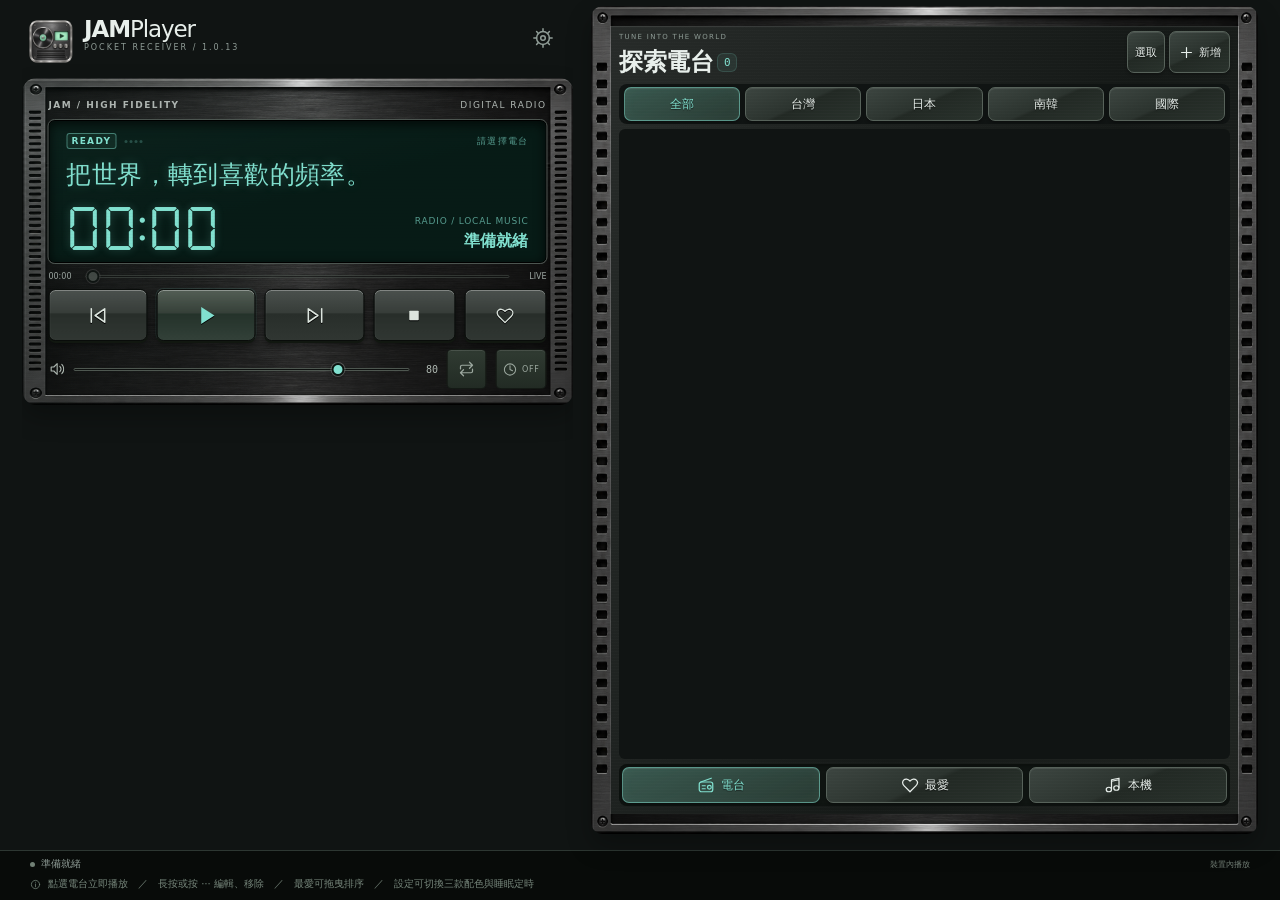
==== Android/Source/ui/index.html @ bd005d04 "Publish JAMPlayer mobile 1.0.13 and Car 1.0.4" ====
<!doctype html>
<html lang="zh-Hant">
<head>
 <meta charset="utf-8">
 <meta name="viewport" content="width=device-width, initial-scale=1, viewport-fit=cover">
 <meta http-equiv="Content-Security-Policy" content="default-src 'self'; script-src 'self'; style-src 'self' 'unsafe-inline'; img-src 'self' data:; connect-src 'none'; media-src 'none'; object-src 'none'; base-uri 'none'; form-action 'none'">
 <title>JAMPlayer</title><link rel="stylesheet" href="style.css">
</head>
<body data-theme="cyan">
 <svg class="icon-definitions" aria-hidden="true" xmlns="http://www.w3.org/2000/svg"><defs>
  <symbol id="i-play" viewBox="0 0 24 24"><path d="m8 5 11 7-11 7z" fill="currentColor" stroke="none"/></symbol>
  <symbol id="i-pause" viewBox="0 0 24 24"><path d="M7 5v14M17 5v14" stroke-width="4"/></symbol>
  <symbol id="i-prev" viewBox="0 0 24 24"><path d="M5 5v14m14-14-10 7 10 7z"/></symbol>
  <symbol id="i-next" viewBox="0 0 24 24"><path d="M19 5v14M5 5l10 7-10 7z"/></symbol>
  <symbol id="i-stop" viewBox="0 0 24 24"><rect x="6" y="6" width="12" height="12" rx="1" fill="currentColor" stroke="none"/></symbol>
  <symbol id="i-heart" viewBox="0 0 24 24"><path d="M20.5 5.5c-2.2-2.2-5.6-1.8-8.5 1.2-2.9-3-6.3-3.4-8.5-1.2-2.1 2.1-1.6 5.4.7 7.7L12 21l7.8-7.8c2.3-2.3 2.8-5.6.7-7.7z"/></symbol>
  <symbol id="i-radio" viewBox="0 0 24 24"><rect x="3" y="8" width="18" height="13" rx="3"/><path d="m5 8 14-5M7 13h4m-4 4h4"/><circle cx="16.5" cy="15" r="2.5"/></symbol>
  <symbol id="i-music" viewBox="0 0 24 24"><path d="M10 17V5l10-2v12M10 7l10-2"/><ellipse cx="6.5" cy="18" rx="3.5" ry="3"/><ellipse cx="16.5" cy="16" rx="3.5" ry="3"/></symbol>
  <symbol id="i-settings" viewBox="0 0 24 24"><path d="M12 2v3m0 14v3M2 12h3m14 0h3M5 5l2 2m10 10 2 2M5 19l2-2M17 7l2-2"/><circle cx="12" cy="12" r="7"/><circle cx="12" cy="12" r="2.5"/></symbol>
  <symbol id="i-more" viewBox="0 0 24 24"><circle cx="5" cy="12" r="1"/><circle cx="12" cy="12" r="1"/><circle cx="19" cy="12" r="1"/></symbol>
  <symbol id="i-plus" viewBox="0 0 24 24"><path d="M12 5v14M5 12h14"/></symbol>
  <symbol id="i-search" viewBox="0 0 24 24"><circle cx="10.5" cy="10.5" r="6.5"/><path d="m16 16 5 5"/></symbol>
  <symbol id="i-close" viewBox="0 0 24 24"><path d="m6 6 12 12M6 18 18 6"/></symbol>
  <symbol id="i-volume" viewBox="0 0 24 24"><path d="M4 9h4l5-5v16l-5-5H4zM17 8a6 6 0 0 1 0 8m3-11a10 10 0 0 1 0 14"/></symbol>
  <symbol id="i-clock" viewBox="0 0 24 24"><circle cx="12" cy="12" r="9"/><path d="M12 6v6l4 2"/></symbol>
  <symbol id="i-shuffle" viewBox="0 0 24 24"><path d="M3 6h3c4 0 8 12 12 12h3m-4-4 4 4-4 4M3 18h3c1.4 0 2.8-1.5 4-3.5M14 9.5C15.3 7.5 16.5 6 18 6h3m-4-4 4 4-4 4"/></symbol><symbol id="i-repeat" viewBox="0 0 24 24"><path d="m16 3 4 4-4 4M4 12V9a2 2 0 0 1 2-2h14M8 21l-4-4 4-4m12-1v3a2 2 0 0 1-2 2H4"/></symbol>
  <symbol id="i-repeat-one" viewBox="0 0 24 24"><path d="m16 3 4 4-4 4M4 12V9a2 2 0 0 1 2-2h14M8 21l-4-4 4-4m12-1v3a2 2 0 0 1-2 2H4M11 10l1-1v6m-1 0h2"/></symbol>
  <symbol id="i-grip" viewBox="0 0 24 24"><path d="M7 7h10M7 12h10M7 17h10"/></symbol>
  <symbol id="i-lock" viewBox="0 0 24 24"><rect x="5" y="10" width="14" height="11" rx="2"/><path d="M8 10V7a4 4 0 0 1 8 0v3M12 14v3"/></symbol>
  <symbol id="i-info" viewBox="0 0 24 24"><circle cx="12" cy="12" r="9"/><path d="M12 11v6m0-10v.2"/></symbol>
 </defs><symbol id="i-expand-list" viewBox="0 0 24 24"><path d="M9 9 3 3M3 7V3h4M15 9l6-6M17 3h4v4M9 15l-6 6M3 17v4h4M15 15l6 6M17 21h4v-4"/></symbol><symbol id="i-collapse-list" viewBox="0 0 24 24"><path d="M3 3l6 6M5 9h4V5M21 3l-6 6M15 5v4h4M3 21l6-6M5 15h4v4M21 21l-6-6M15 19v-4h4"/></symbol></svg>

 <main class="workspace">
  <section class="deck-column" aria-label="播放器">
 <header class="app-header"><div class="brand"><span class="brand-mark metal-brand"><img class="app-brand-icon" src="art/amplayer-icon.png" alt="" aria-hidden="true"></span><div><h1>JAM<span>Player</span></h1><p>POCKET RECEIVER / 1.0.13</p></div></div><button class="icon-button" id="open-settings" aria-label="開啟設定"><svg><use href="#i-settings"/></svg></button></header>
   <div class="receiver-stage" id="receiver-stage">
   <article class="receiver" id="receiver">
    <div class="deck-brand"><span>JAM / HIGH FIDELITY</span><span id="deck-mode">DIGITAL RADIO</span></div>
    <div class="lcd">
     <div class="lcd-top"><span class="live-tag" id="lcd-tag">READY</span><div class="play-lights" aria-label="播放動態指示"><i></i><i></i><i></i><i></i></div><span id="track-index" hidden></span><span id="lcd-source">請選擇電台</span></div>
     <h2 id="track-title"><span id="track-name">把世界，轉到喜歡的頻率。</span></h2>
     <div class="lcd-bottom"><button class="elapsed" id="elapsed" type="button" aria-label="切換已播放及剩餘時間" aria-pressed="false"><span class="time-digits">00:00</span></button><div class="signal-copy"><span id="track-detail">RADIO / LOCAL MUSIC</span><span id="lcd-state">準備就緒</span></div></div>
    </div>
    <div class="seek-strip" id="seek-area"><span id="position-label">00:00</span><input id="seek" type="range" min="0" max="1000" value="0" aria-label="播放進度" disabled><span id="duration-label">LIVE</span></div>
    <div class="transport"><button class="metal-button" id="btn-prev" aria-label="上一台或上一首"><svg><use href="#i-prev"/></svg></button><button class="metal-button play-button" id="btn-play" aria-label="播放"><svg><use href="#i-play"/></svg><span class="spinner" aria-hidden="true"></span></button><button class="metal-button" id="btn-next" aria-label="下一台或下一首"><svg><use href="#i-next"/></svg></button><button class="metal-button compact" id="btn-stop" aria-label="停止"><svg><use href="#i-stop"/></svg></button><button class="metal-button compact favorite-toggle" id="btn-favorite" aria-label="收藏目前項目"><svg><use href="#i-heart"/></svg></button></div>
    <div class="deck-bottom"><svg class="volume-symbol"><use href="#i-volume"/></svg><input type="range" id="volume" min="0" max="100" value="80" aria-label="播放音量"><span id="volume-label">80</span><button id="btn-loop" class="micro-button" aria-label="播放模式"><svg><use href="#i-repeat"/></svg><span id="loop-label" aria-hidden="true" hidden></span></button><button id="btn-sleep" class="micro-button" aria-label="睡眠定時"><svg><use href="#i-clock"/></svg><span id="sleep-label">OFF</span></button></div>
   </article>
   </div>
   <aside class="listening-note"><span class="tiny-label">YOUR SOUND. YOUR SPACE.</span><p>一部播放器，留一點空間給自己。</p><div><span>背景播放</span><span>本機音樂</span><span>自由收藏</span></div></aside>
  </section>
  <section class="library-column" aria-label="音樂資料庫">
   <button id="btn-expand-list" type="button" aria-controls="library-list" aria-pressed="false" aria-label="放大清單"><svg><use href="#i-expand-list"/></svg></button>
   <div class="library-heading"><div><span class="eyebrow" id="page-eyebrow">TUNE INTO THE WORLD</span><h2 id="page-title"><span id="page-label">探索電台</span><button id="playlist-picker" hidden aria-haspopup="dialog">▾</button><span id="list-count">0</span></h2></div><div class="heading-actions"><div id="favorite-types" class="favorite-types" role="group" hidden><button data-favorite-type="radio"><span></span><b></b></button><button data-favorite-type="local"><span></span><b></b></button></div><button id="btn-select" class="select-button" data-i18n="select">選取</button><button class="add-button" id="btn-add" aria-label="手動新增電台"><svg><use href="#i-plus"/></svg><span>新增</span></button></div></div>
   <div id="library-tools"><div class="filters" id="region-filters" aria-label="電台地區"><button data-region="ALL" class="selected">全部</button><button data-region="TW">台灣</button><button data-region="JP">日本</button><button data-region="KR">南韓</button><button data-region="INT">國際</button></div></div>
   <div class="selection-bar" id="selection-bar" hidden><button id="select-all" data-i18n="selectAll">全選</button><span id="selection-count"></span><button id="add-selected-playlist" hidden></button><button id="delete-selected" data-i18n="deleteSelected">刪除所選</button></div>
   <div class="library-list" id="library-list" tabindex="-1"></div>
   <div class="settings-page" id="settings-page" hidden>
    <section><h3>面板配色</h3><p>同一部播放器，三種心情。</p><div class="theme-choices"><button data-theme-choice="cyan" class="theme-card cyan"><i></i><strong>冰川青</strong><span class="theme-pair"><span class="theme-radio"><svg><use href="#i-radio"/></svg><span data-i18n="radio">電台</span></span><span class="theme-music"><svg><use href="#i-music"/></svg><span data-i18n="musicShort">音樂</span></span></span></button><button data-theme-choice="amber" class="theme-card amber"><i></i><strong>經典琥珀</strong><span class="theme-pair"><span class="theme-radio"><svg><use href="#i-radio"/></svg><span data-i18n="radio">電台</span></span><span class="theme-music"><svg><use href="#i-music"/></svg><span data-i18n="musicShort">音樂</span></span></span></button><button data-theme-choice="violet" class="theme-card violet"><i></i><strong>午夜紫</strong><span class="theme-pair"><span class="theme-radio"><svg><use href="#i-radio"/></svg><span data-i18n="radio">電台</span></span><span class="theme-music"><svg><use href="#i-music"/></svg><span data-i18n="musicShort">音樂</span></span></span></button></div></section>
    <section><h3 data-i18n="appearance">畫面與操作</h3><label class="setting-row"><span data-i18n="language">顯示語言</span><select id="setting-language" aria-label="顯示語言"><option value="auto">跟隨系統</option><option value="zh-Hant">繁體中文</option><option value="zh-Hans">简体中文</option><option value="en">English</option><option value="ja">日本語</option><option value="ko">한국어</option><option value="fr">Français</option><option value="es">Español</option><option value="pt-BR">Português (Brasil)</option><option value="de">Deutsch</option><option value="vi">Tiếng Việt</option><option value="th">ไทย</option><option value="id">Bahasa Indonesia</option></select></label><label class="setting-row"><span><span data-i18n="motion">介面動畫</span><small data-i18n="motionHint">按鈕回饋、愛心彈跳與面板滑入</small></span><input id="setting-motion" type="checkbox" role="switch"></label><label class="setting-row"><span><span data-i18n="ticker">說明跑馬燈</span><small data-i18n="tickerHint">關閉動畫後仍可點擊閱讀完整說明</small></span><input id="setting-ticker" type="checkbox" role="switch"></label><label class="setting-row"><span><span data-i18n="backgroundAutoOff">背景 1 小時自動關閉</span><small data-i18n="backgroundAutoOffHint">進入背景開始倒數，回到前景立即歸零；手動睡眠定時另行生效。</small></span><input id="setting-background-auto-off" type="checkbox" role="switch" checked></label><button class="setting-action" id="setting-sleep"><span data-i18n="sleep">睡眠定時</span><span>›</span></button><p class="catalog-note" data-i18n="backgroundRule">背景播放預設 1 小時後自動關閉；回到前景立即清零。</p></section>
    <section><h3 data-i18n="updates">電台清單更新</h3><label class="setting-row"><span><span data-i18n="autoUpdate">自動更新</span><small data-i18n="autoHint">每日檢查一次；由 Android 排程</small></span><input id="setting-auto" type="checkbox" role="switch"></label><label class="setting-row"><span data-i18n="wifiOnly">僅 Wi-Fi 更新</span><input id="setting-wifi" type="checkbox" role="switch"></label><label class="setting-row"><span data-i18n="primarySource">主清單來源</span><select id="setting-source"><option value="alon">72FM / Radio Browser</option><option value="iprd">IPRD</option><option value="verified">Verified Radio Streams</option><option value="openstations">OpenStations</option><option value="webradiodb">myMPD WebradioDB</option></select></label><label class="setting-row"><span><span data-i18n="fallback">啟用備選來源</span><small data-i18n="fallbackHint">失敗時依序嘗試另外兩份清單</small></span><input id="setting-fallback" type="checkbox" role="switch"></label><button class="setting-action" id="btn-update"><span data-i18n="updateNow">立即更新</span><span id="update-indicator">↻</span></button><button class="setting-action" id="btn-sources"><span data-i18n="sources">清單來源與授權</span><span>GitHub ›</span></button><p class="catalog-note" id="update-note"></p></section>
    <section><h3>電台與資料</h3><label class="setting-row"><span><span data-i18n="encoding">音樂資訊文字編碼</span><small data-i18n="encodingHint">舊檔亂碼可在此更正，不修改原檔。</small></span><select id="setting-encoding"><option value="auto" data-i18n="autoEncoding">自動偵測</option><option value="UTF-8">UTF-8</option><option value="Big5">Big5</option><option value="GB18030">GB18030</option><option value="Shift_JIS">Shift-JIS</option><option value="EUC-KR">EUC-KR</option><option value="ISO-8859-1">ISO-8859-1</option></select></label><button class="setting-action" id="btn-history">最近播放<span>查看 ›</span></button><button class="setting-action" id="btn-export">匯出資料備份<span>JSON ›</span></button><button class="setting-action" id="btn-import">匯入資料備份<span>JSON ›</span></button><button class="setting-action" id="btn-restore">補回內建電台<span>手動補回 ›</span></button><button class="setting-action" id="btn-help">使用說明<span>查看 ›</span></button><p class="catalog-note" id="catalog-note"></p></section>
    <section><h3 data-i18n="musicStorage">音樂與檔案存取</h3><button class="setting-action" id="btn-music-access"><span data-i18n="musicPermission">音樂讀取權限</span><span>›</span></button><button class="setting-action" id="btn-scan-music"><span data-i18n="scanMusic">重新掃描音樂</span><span>↻</span></button><button class="setting-action" id="btn-all-files"><span data-i18n="allFilesAccess">所有檔案存取（進階）</span><span>›</span></button><p class="catalog-note" id="music-access-note"></p><p class="catalog-note" data-i18n="musicStorageHint">掃描保留最愛與歌單；無法確認的舊記錄會保留。</p></section>
    <section class="about"><strong>JAMPlayer 1.0.13</strong><p>原創金屬面板 · 原生背景播放<br>設定與最愛保留在裝置內，無需帳號。</p><button class="text-danger" id="btn-reset">還原全部設定</button><p class="copyright-note" data-i18n="authorCredit">Developed by Jay.W · Copyright © 2026. All rights reserved.</p></section>
   </div>
 <nav class="bottom-nav" aria-label="主要功能"><button data-page="radio" class="active"><svg><use href="#i-radio"/></svg><span>電台</span></button><button data-page="favorites"><svg><use href="#i-heart"/></svg><span>最愛</span></button><button data-page="local"><svg><use href="#i-music"/></svg><span>本機</span></button></nav>
  </section>
 </main>

 <footer class="status-footer"><div class="status-line" role="status" aria-live="polite"><span class="status-dot" id="status-dot"></span><span id="status-text">準備就緒</span><span id="status-extra">裝置內播放</span></div><button class="help-ticker" id="help-ticker" aria-label="閱讀操作說明"><svg><use href="#i-info"/></svg><span class="ticker-viewport"><span id="ticker-copy">點選電台立即播放　／　長按或按 ⋯ 編輯、移除　／　最愛可拖曳排序　／　設定可切換三款配色與睡眠定時</span></span></button></footer>
 <div class="sheet-backdrop" id="sheet-backdrop" hidden><section class="sheet" id="sheet" role="dialog" aria-modal="true" aria-labelledby="sheet-title"><div class="sheet-handle"></div><header><h2 id="sheet-title"></h2><button id="sheet-close" class="icon-button" aria-label="關閉面板"><svg><use href="#i-close"/></svg></button></header><div id="sheet-content"></div></section></div>
 <div class="toast" id="toast" role="status" hidden></div>
 <script src="countries.js"></script><script src="catalog.js"></script><script src="settings.js"></script><script src="i18n.js"></script><script src="platform.js"></script><script src="radio-cache.js"></script><script src="app.js"></script>
</body></html>
---- Android/Source/ui/style.css ----
@font-face{font-family:SystemDigits;src:local('Roboto Mono'),local('Droid Sans Mono'),local('Consolas')}*{box-sizing:border-box}html,body{margin:0;width:100%;height:100%;overscroll-behavior:none}body{--accent:#81e0cf;--accent-rgb:129,224,207;--base:#101413;--panel:#191e1c;--lcd:#071b16;--muted:#8f9c96;--line:#2d3732;--text:#e8efeb;color:var(--text);background:var(--base);font-family:system-ui,'Noto Sans TC',sans-serif;font-size:14px;height:100dvh;display:flex;flex-direction:column;overflow:hidden;-webkit-tap-highlight-color:transparent}body[data-theme=amber]{--accent:#f2c067;--accent-rgb:242,192,103;--base:#17140f;--panel:#211d17;--lcd:#211705;--muted:#a69a84;--line:#3c3325}body[data-theme=violet]{--accent:#c4b1f5;--accent-rgb:196,177,245;--base:#14121b;--panel:#1e1a28;--lcd:#170e29;--muted:#a399b2;--line:#383044}button,input,select{font:inherit}button{color:inherit;cursor:pointer;touch-action:manipulation}button{border:0}button:focus-visible,input:focus-visible,select:focus-visible,[role=button]:focus-visible{outline:2px solid var(--accent);outline-offset:3px}button:disabled{opacity:.45;cursor:default}button svg,svg.icon{width:22px;height:22px}svg{fill:none;stroke:currentColor;stroke-width:1.65;stroke-linecap:round;stroke-linejoin:round;flex-shrink:0}button svg use{pointer-events:none}button>*{pointer-events:none}button:active{transform:translateY(1px)}[hidden]{display:none!important}.icon-definitions{position:absolute;width:0;height:0;overflow:hidden}.app-header{height:68px;flex-shrink:0;display:flex;align-items:center;justify-content:space-between;padding:0 22px;max-width:1440px;width:100%;margin:0 auto}.brand{display:flex;align-items:center;gap:10px}.brand-mark{width:34px;height:34px;border:1px solid var(--line);display:grid;place-items:center;color:var(--accent);border-radius:10px;background:rgba(var(--accent-rgb),.06)}.brand-mark svg{width:22px;height:22px}.brand h1{margin:0;font-weight:800;font-size:23px;letter-spacing:-1.1px}.brand h1 span{font-weight:400}.brand p{margin:1px 0 0;color:var(--muted);font-size:8px;letter-spacing:2px}.icon-button{background:transparent;display:grid;place-items:center;min-width:44px;min-height:44px;border-radius:12px;color:var(--muted)}.icon-button:hover{background:rgba(var(--accent-rgb),.08);color:var(--accent)}.workspace{display:grid;grid-template-rows:auto minmax(0,1fr);gap:20px;min-height:0;flex:1;width:100%;max-width:1440px;margin:0 auto;padding:0 14px 12px}.deck-column{min-width:0;min-height:0}.receiver{position:relative;background:#242726 url('art/receiver-chassis.png') center/100% 100%;border-radius:12px;box-shadow:0 12px 24px #0004,0 1px 0 #ffffff18 inset;padding:20px 23px 15px;isolation:isolate;overflow:hidden;max-width:650px;margin:0 auto}.receiver:before{content:'';position:absolute;inset:0;z-index:-1;background:linear-gradient(130deg,rgba(var(--accent-rgb),.04),transparent 65%);pointer-events:none}.deck-brand{display:flex;justify-content:space-between;gap:8px;font-size:8px;letter-spacing:1.5px;color:#aeb5b1;margin-bottom:12px;white-space:nowrap}.deck-brand span:first-child{font-weight:700}.lcd{border:1px solid #000;outline:1px solid #4c5550;border-radius:6px;background:linear-gradient(165deg,rgba(var(--accent-rgb),.035),transparent 55%),var(--lcd);box-shadow:inset 0 3px 12px #000b,0 1px 0 #ffffff1a;color:var(--accent);padding:10px 12px;position:relative;overflow:hidden}.lcd:after{content:'';position:absolute;inset:0;pointer-events:none;background:repeating-linear-gradient(transparent 0,transparent 2px,#0002 3px);opacity:.3}.lcd-top{display:flex;align-items:center;gap:8px;font-size:8px;letter-spacing:1.3px;min-height:12px}.live-tag{border:1px solid rgba(var(--accent-rgb),.35);border-radius:3px;padding:2px 4px;font-weight:700}.lcd-top>#lcd-source{margin-left:auto;overflow:hidden;text-overflow:ellipsis;white-space:nowrap;max-width:65%;color:rgba(var(--accent-rgb),.65)}.lcd h2{font-size:clamp(18px,4.5vw,25px);font-weight:500;letter-spacing:.4px;margin:11px 0 10px;line-height:1.25;overflow:hidden;text-overflow:ellipsis;white-space:nowrap;text-shadow:0 0 12px rgba(var(--accent-rgb),.24)}.lcd-bottom{display:flex;align-items:end;justify-content:space-between;gap:8px}.elapsed{font-family:SystemDigits,monospace;font-size:36px;font-weight:400;letter-spacing:-1px;line-height:1}.elapsed span{opacity:.5}.signal-copy{display:flex;flex-direction:column;gap:5px;text-align:right;font-size:8px;letter-spacing:.8px;max-width:65%;color:rgba(var(--accent-rgb),.65)}.signal-copy span{overflow:hidden;white-space:nowrap;text-overflow:ellipsis}.signal-copy span:last-child{color:var(--accent)}.play-lights{display:flex;gap:2px;align-items:center;height:12px}.play-lights i{display:block;width:3px;height:3px;background:var(--accent);opacity:.25;border-radius:2px}.is-playing .play-lights i{opacity:1;animation:pulse 1s ease-in-out infinite alternate}.is-playing .play-lights i:nth-child(2){animation-delay:.2s}.is-playing .play-lights i:nth-child(3){animation-delay:.4s}.is-playing .play-lights i:nth-child(4){animation-delay:.6s}@keyframes pulse{to{opacity:.3;transform:scaleY(2)}}.seek-strip{height:26px;display:flex;align-items:center;gap:8px;color:#9ca6a1;font-size:8px;font-variant-numeric:tabular-nums}.seek-strip input{flex:1;min-width:0}.seek-strip span{width:29px}.seek-strip span:last-child{text-align:right}input[type=range]{height:24px;appearance:none;background:transparent;margin:0;touch-action:pan-y;min-width:0;accent-color:var(--accent)}input[type=range]::-webkit-slider-runnable-track{height:3px;background:linear-gradient(#020303,#181e1a);border:1px solid #4e5750;border-radius:6px}input[type=range]::-webkit-slider-thumb{appearance:none;width:13px;height:13px;margin-top:-6px;background:var(--accent);border:2px solid #09120e;border-radius:50%;box-shadow:0 0 0 1px #ffffff3b,0 2px 5px #0006}input[type=range]:disabled::-webkit-slider-thumb{background:#6c7770}input[type=range]:disabled{opacity:.5}.transport{display:flex;gap:7px;align-items:stretch}.metal-button{position:relative;display:grid;place-items:center;flex:1;height:49px;border:1px solid #090c0a;border-radius:7px;background:linear-gradient(#4a504d 0%,#373d39 45%,#282e2a 48%,#303632 100%);box-shadow:inset 0 1px 0 #ffffff4d,inset 1px 0 0 #ffffff0a,0 2px 0 #111710,0 4px 7px #0007;color:#dce5de;overflow:hidden}.metal-button svg{width:23px;height:23px;filter:drop-shadow(0 1px 0 #000)}.metal-button.compact{flex:.8}.metal-button.compact svg{width:19px;height:19px}.metal-button.play-button{color:var(--accent);background:linear-gradient(#535e55,#354038 46%,#24322a 48%,#324038);box-shadow:inset 0 1px 0 #ffffff59,0 2px 0 #111710,0 0 0 1px rgba(var(--accent-rgb),.13),0 4px 7px #0007}.metal-button:active{box-shadow:inset 0 2px 6px #0009;filter:brightness(.85)}.metal-button.play-button svg{width:29px;height:29px}.favorite-toggle.is-favorite{color:var(--accent)}.favorite-toggle.is-favorite svg{fill:currentColor}.spinner{display:none;width:21px;height:21px;border:2px solid rgba(var(--accent-rgb),.2);border-top-color:var(--accent);border-radius:50%;animation:spin .8s linear infinite}.is-preparing .play-button svg{display:none}.is-preparing .spinner{display:block}@keyframes spin{to{transform:rotate(360deg)}}.deck-bottom{display:flex;align-items:center;gap:7px;margin-top:10px;color:#aeb8b1}.deck-bottom>input{flex:1;min-width:40px}.volume-symbol{width:16px;height:16px}.deck-bottom>#volume-label{font-family:SystemDigits,monospace;font-size:10px;min-width:19px;text-align:right}.micro-button{display:flex;align-items:center;justify-content:center;gap:4px;min-height:36px;min-width:36px;border:1px solid #141a15;border-radius:5px;box-shadow:inset 0 1px 0 #ffffff1f;background:linear-gradient(#303b32,#222b24);color:#9ca89f;font-size:8px;letter-spacing:.7px}.micro-button svg{width:15px;height:15px}.micro-button.active{color:var(--accent);box-shadow:inset 0 1px 0 #ffffff1f,0 0 7px rgba(var(--accent-rgb),.08)}.listening-note{display:none}.library-column{min-width:0;min-height:0;display:flex;flex-direction:column}.library-heading{display:flex;justify-content:space-between;align-items:center;gap:12px;flex-shrink:0;margin:0 4px 13px}.eyebrow,.tiny-label{color:var(--muted);font-size:8px;letter-spacing:1.7px}.library-heading h2{font-size:21px;letter-spacing:-.5px;margin:4px 0 0;font-weight:650;display:flex;gap:9px;align-items:center}.library-heading h2>span{font:11px SystemDigits,monospace;color:var(--accent);background:rgba(var(--accent-rgb),.08);border:1px solid rgba(var(--accent-rgb),.15);padding:2px 6px;border-radius:6px}.add-button{background:rgba(var(--accent-rgb),.08);border:1px solid rgba(var(--accent-rgb),.2);border-radius:9px;color:var(--accent);display:flex;align-items:center;gap:4px;min-height:42px;padding:0 11px;font-size:12px}.add-button svg{width:17px;height:17px}.search-box{display:flex;align-items:center;gap:9px;background:var(--panel);border:1px solid var(--line);border-radius:10px;padding:0 12px;min-height:43px;min-width:0}.search-box svg{width:17px;height:17px;color:var(--muted)}.search-box input{width:100%;min-width:0;color:var(--text);border:0;outline:none;background:transparent;font-size:12px;padding:11px 0}.search-box input::placeholder{color:var(--muted)}.filters{display:flex;gap:5px;overflow-x:auto;padding:11px 0 10px;scrollbar-width:none}.filters button{white-space:nowrap;color:var(--muted);border:1px solid transparent;border-radius:7px;background:transparent;min-height:35px;flex:1;padding:0 9px;font-size:12px}.filters button.selected{color:var(--accent);border-color:rgba(var(--accent-rgb),.15);background:rgba(var(--accent-rgb),.09)}#library-tools{flex-shrink:0}.library-list{min-height:0;overflow-y:auto;overscroll-behavior:contain;scrollbar-width:thin;scrollbar-color:var(--line) transparent;flex:1;padding:0 0 8px}.station-row{display:flex;gap:10px;align-items:center;min-height:70px;border-bottom:1px solid var(--line);padding:10px 2px;cursor:pointer;position:relative;border-radius:8px;touch-action:pan-y}.station-row:active{background:rgba(var(--accent-rgb),.04)}.station-row.current{background:rgba(var(--accent-rgb),.055)}.station-symbol{position:relative;width:43px;height:43px;display:grid;place-items:center;border-radius:11px;flex-shrink:0;color:var(--accent);border:1px solid rgba(var(--accent-rgb),.12);background:linear-gradient(135deg,rgba(var(--accent-rgb),.10),rgba(var(--accent-rgb),.015))}.station-symbol svg{width:23px;height:23px}.station-symbol:after{content:'';position:absolute;bottom:6px;width:12px;height:1px;background:var(--accent);opacity:.3}.station-copy{flex:1;min-width:0}.station-copy strong{display:block;font-size:13px;font-weight:550;line-height:1.5;overflow:hidden;text-overflow:ellipsis;white-space:nowrap}.station-copy small{font-size:10px;color:var(--muted);display:block;margin-top:3px;overflow:hidden;text-overflow:ellipsis;white-space:nowrap}.station-actions{display:flex;gap:0;align-items:center}.station-actions button{width:37px;height:44px;display:grid;place-items:center;background:transparent;color:var(--muted);border-radius:7px}.station-actions button svg{width:18px;height:18px}.station-actions button.is-favorite{color:var(--accent)}.station-actions button.is-favorite svg{fill:currentColor}.station-actions .grip{touch-action:none;cursor:grab}.station-row.reordering{outline:1px dashed var(--accent);background:rgba(var(--accent-rgb),.1);opacity:.7}.empty-state{display:flex;flex-direction:column;align-items:center;justify-content:center;min-height:150px;height:100%;padding:20px;text-align:center;color:var(--muted);gap:8px}.empty-state svg{width:36px;height:36px;opacity:.5}.empty-state h3{font-size:15px;color:var(--text);font-weight:500;margin:8px 0 0}.empty-state p{font-size:12px;max-width:250px;line-height:1.8;margin:0}.bottom-nav{display:flex;justify-content:center;gap:8px;flex-shrink:0;background:var(--base);border-top:1px solid var(--line);padding:4px 16px 3px;min-height:58px}.bottom-nav button{display:flex;flex-direction:column;align-items:center;justify-content:center;gap:4px;max-width:160px;flex:1;color:var(--muted);background:transparent;border-radius:10px;font-size:10px;min-height:47px;position:relative}.bottom-nav svg{width:20px;height:20px}.bottom-nav button.active{color:var(--accent)}.bottom-nav button.active:before{content:'';position:absolute;top:0;width:19px;height:2px;border-radius:9px;background:var(--accent)}.status-footer{flex-shrink:0;border-top:1px solid var(--line);padding:4px 16px 5px;background:#080b09;color:var(--muted);font-size:9px}.status-line{display:flex;align-items:center;gap:6px;min-height:15px}.status-dot{width:5px;height:5px;border-radius:50%;background:#718075;flex-shrink:0}.status-dot.playing{background:var(--accent);box-shadow:0 0 5px rgba(var(--accent-rgb),.45)}.status-dot.error{background:#e39d83}#status-text{flex:1;overflow:hidden;text-overflow:ellipsis;white-space:nowrap}#status-extra{font:8px SystemDigits,monospace;white-space:nowrap;color:#748077}.help-ticker{display:flex;align-items:center;gap:7px;padding:0;background:transparent;width:100%;height:20px;font-size:9px;text-align:left;color:#76867b}.help-ticker>svg{width:11px;height:11px}.ticker-viewport{overflow:hidden;white-space:nowrap;flex:1;mask-image:linear-gradient(90deg,#000 90%,transparent)}#ticker-copy{display:inline-block;min-width:100%;padding-right:40px;animation:marquee 32s linear infinite}@keyframes marquee{0%,8%{transform:translateX(0)}100%{transform:translateX(-100%)}}.ticker-off #ticker-copy{animation:none}.sheet-backdrop{position:fixed;inset:0;z-index:20;background:#0009;display:flex;align-items:end;justify-content:center;backdrop-filter:blur(4px)}.sheet{width:100%;max-width:540px;max-height:86dvh;overflow-y:auto;overscroll-behavior:contain;border-radius:23px 23px 0 0;background:var(--panel);border:1px solid var(--line);box-shadow:0 -10px 50px #0006;padding:9px 22px max(24px,env(safe-area-inset-bottom));animation:slide-up .22s ease-out}.sheet-handle{width:33px;height:4px;border-radius:8px;background:var(--muted);opacity:.4;margin:0 auto 8px}.sheet>header{display:flex;align-items:center;justify-content:space-between;gap:8px;margin-bottom:12px}.sheet>header h2{margin:0;font-size:19px;line-height:1.4}.sheet>header .icon-button{margin-right:-8px}.sheet p{color:var(--muted);font-size:12px;line-height:1.8}.sheet label.field{display:flex;flex-direction:column;gap:7px;margin-bottom:14px;font-size:12px;color:var(--muted)}.sheet label.field input,.sheet label.field select{width:100%;padding:12px 13px;min-height:46px;border:1px solid var(--line);border-radius:9px;background:var(--base);color:var(--text);font-size:14px}.field-row{display:flex;gap:10px}.field-row>*{flex:1;min-width:0}.primary-button,.secondary-button,.danger-button{display:block;width:100%;min-height:46px;border-radius:10px;margin-top:10px;font-size:13px}.primary-button{background:var(--accent);color:#102019;font-weight:650}.secondary-button{background:transparent;border:1px solid var(--line);color:var(--text)}.danger-button{background:#d7897210;color:#efb5a3;border:1px solid #d7897230}.sheet-action{display:flex;align-items:center;justify-content:space-between;width:100%;text-align:left;background:transparent;min-height:50px;border-bottom:1px solid var(--line);font-size:13px}.sheet-action small{color:var(--muted);font-size:10px}.form-error{color:#efb5a3!important;min-height:18px;margin:0!important}.form-error:not(:empty){animation:shake .25s ease-in-out}.toast{position:fixed;z-index:40;bottom:120px;left:50%;transform:translateX(-50%);max-width:calc(100vw - 40px);padding:11px 18px;background:var(--text);color:var(--base);box-shadow:0 5px 24px #0006;font-size:12px;line-height:1.6;border-radius:12px;pointer-events:none;animation:toast-in .2s ease}.settings-page{flex:1;overflow-y:auto;overscroll-behavior:contain;min-height:0;padding:0 3px 16px}.settings-page section{margin:0 0 22px}.settings-page h3{font-size:13px;margin:0 0 7px;font-weight:600}.settings-page p{color:var(--muted);font-size:11px;line-height:1.8;margin:0 0 12px}.theme-choices{display:flex;gap:8px}.theme-card{flex:1;min-width:0;padding:10px 4px 9px;background:var(--panel);border:1px solid var(--line);border-radius:10px;display:flex;flex-direction:column;align-items:center;gap:6px}.theme-card i{height:26px;width:80%;max-width:80px;border-radius:5px;background:#0a1511;border:3px solid #3a4240;box-shadow:inset 0 0 0 1px #000;position:relative}.theme-card i:after{content:'';position:absolute;left:7px;right:7px;top:8px;height:3px;background:#81e0cf;box-shadow:0 0 8px #81e0cf55}.theme-card.amber i{background:#211705}.theme-card.amber i:after{background:#f2c067;box-shadow:0 0 8px #f2c06755}.theme-card.violet i{background:#170e29}.theme-card.violet i:after{background:#c4b1f5;box-shadow:0 0 8px #c4b1f555}.theme-card strong{font-size:11px;font-weight:500}.theme-card span{font-size:6px;letter-spacing:.7px;color:var(--muted)}.theme-card.selected{border-color:var(--accent);box-shadow:0 0 0 1px rgba(var(--accent-rgb),.1);background:rgba(var(--accent-rgb),.05)}.setting-row{display:flex;justify-content:space-between;align-items:center;gap:14px;min-height:61px;border-bottom:1px solid var(--line);font-size:12px}.setting-row small{display:block;font-size:10px;color:var(--muted);line-height:1.5;margin-top:4px}.setting-row input[type=checkbox]{appearance:none;width:38px;height:22px;border-radius:20px;background:#536057;position:relative;flex-shrink:0;transition:background .2s}.setting-row input[type=checkbox]:before{content:'';position:absolute;top:3px;left:3px;width:16px;height:16px;background:#e3ece6;border-radius:50%;transition:transform .2s}.setting-row input:checked{background:var(--accent)}.setting-row input:checked:before{transform:translateX(16px);background:#17251c}.setting-action{display:flex;align-items:center;justify-content:space-between;text-align:left;width:100%;background:transparent;min-height:48px;border-bottom:1px solid var(--line);font-size:12px;gap:8px}.setting-action span{font-size:10px;color:var(--muted)}.catalog-note{margin-top:10px!important;font-size:9px!important}.about>strong{font-size:13px}.text-danger{font-size:11px;color:#dca490;padding:6px 0;background:transparent}.sleep-grid{display:grid;grid-template-columns:repeat(3,1fr);gap:9px;margin-top:15px}.sleep-grid button{min-height:49px;border-radius:10px;background:var(--base);color:var(--accent);border:1px solid var(--line);font-size:13px}.sleep-custom{display:flex;gap:8px;margin-top:16px}.sleep-custom input{min-width:0;flex:1;background:var(--base);border:1px solid var(--line);color:var(--text);padding:10px;border-radius:8px}.sleep-custom button{background:var(--accent);color:#102019;border-radius:8px;padding:0 18px;min-height:44px}.bounce{animation:heart-bounce .35s ease-out}@keyframes heart-bounce{50%{transform:scale(1.3)}}.ripple{position:absolute;pointer-events:none;border-radius:50%;background:rgba(var(--accent-rgb),.18);transform:scale(0);animation:ripple .45s ease-out}@keyframes ripple{to{transform:scale(2.5);opacity:0}}@keyframes slide-up{from{transform:translateY(35px);opacity:0}to{transform:translateY(0);opacity:1}}@keyframes toast-in{from{opacity:0;margin-bottom:-5px}}@keyframes shake{25%{transform:translateX(-3px)}75%{transform:translateX(3px)}}.no-motion *{animation:none!important;transition:none!important;scroll-behavior:auto!important}.no-motion .spinner{border-right-color:var(--accent)}
@media(min-width:700px) and (orientation:landscape),(min-width:840px){.workspace{grid-template-columns:minmax(280px,.95fr) minmax(310px,1.25fr);grid-template-rows:minmax(0,1fr);gap:30px;padding:6px 26px 24px}.app-header{height:78px;padding:0 30px}.deck-column{overflow-y:auto;scrollbar-width:thin;align-self:stretch;padding:6px 0 10px}.receiver{padding:27px 30px 23px;border-radius:14px}.deck-brand{margin-bottom:20px;font-size:9px}.lcd{padding:16px 17px}.lcd h2{font-size:24px;margin:18px 0}.lcd-top{font-size:9px}.elapsed{font-size:43px}.signal-copy{font-size:9px}.transport{gap:9px}.metal-button{height:59px}.seek-strip{height:36px}.deck-bottom{margin-top:14px;gap:9px}.micro-button{min-height:40px;min-width:40px}.listening-note{display:block;max-width:480px;margin:29px auto;padding:0 16px}.listening-note p{font-size:17px;line-height:1.8;color:var(--muted);margin:12px 0 18px;font-weight:300;letter-spacing:.5px}.listening-note>div{display:flex;flex-wrap:wrap;gap:12px;color:var(--muted);font-size:10px}.listening-note>div span:before{content:'·';color:var(--accent);margin-right:5px}.library-heading{margin:0 1px 18px}.library-heading h2{font-size:26px}.eyebrow{font-size:9px}.filters{padding-top:14px;padding-bottom:14px}.filters button{flex:0;min-width:58px}.station-row{min-height:79px;padding:12px 7px}.station-symbol{width:46px;height:46px}.station-copy strong{font-size:14px}.station-copy small{font-size:11px}.station-actions button{width:40px}.bottom-nav{min-height:64px;gap:60px;padding-top:7px}.status-footer{padding-left:30px;padding-right:30px}.status-line{font-size:10px;min-height:18px}.help-ticker{height:22px;font-size:10px}.sheet-backdrop{align-items:center;padding:22px}.sheet{border-radius:22px;max-height:90dvh}.sheet-handle{display:none}.settings-page{padding-right:10px}.settings-page section{margin-bottom:26px}.theme-card{padding:15px 4px}.theme-card strong{font-size:13px}.theme-card span{font-size:7px}.toast{bottom:140px}}
@media(min-width:1100px){.workspace{grid-template-columns:minmax(350px,.9fr) minmax(400px,1.25fr);gap:55px;padding-top:18px}.receiver{margin-top:8px}.library-column{padding-top:6px}.lcd h2{font-size:27px}.listening-note{margin-top:37px}}
@media(max-height:750px) and (max-width:699px){.app-header{height:49px}.brand h1{font-size:20px}.brand p{font-size:7px}.workspace{gap:12px;padding-bottom:4px}.receiver{padding:14px 20px 9px}.deck-brand{margin-bottom:8px;font-size:7px}.lcd{padding:7px 10px}.lcd h2{font-size:17px;margin:6px 0}.elapsed{font-size:28px}.metal-button{height:42px}.deck-bottom{margin-top:5px}.micro-button{min-height:30px;min-width:31px}.seek-strip{height:21px}.library-heading{margin-bottom:7px}.eyebrow{display:none}.library-heading h2{font-size:18px;margin-top:0}.add-button{min-height:36px}.search-box{min-height:36px}.search-box input{padding:8px 0}.filters{padding:6px 0}.filters button{min-height:29px}.bottom-nav{min-height:50px;padding-top:1px;padding-bottom:1px}.bottom-nav button{min-height:46px}.status-footer{padding-top:2px;padding-bottom:3px}.status-line{min-height:13px}.help-ticker{height:17px}.station-row{min-height:61px}}
@media(max-height:500px) and (orientation:landscape) and (min-width:600px){.app-header{height:43px}.brand h1{font-size:18px}.brand p{display:none}.brand-mark{width:27px;height:27px}.workspace{gap:20px;padding:0 16px 5px;grid-template-columns:minmax(260px,.95fr) minmax(270px,1.15fr)}.receiver{padding:16px 20px 11px}.deck-brand{margin-bottom:9px;font-size:7px}.lcd{padding:9px 12px}.lcd h2{font-size:19px;margin:9px 0}.elapsed{font-size:31px}.metal-button{height:44px}.seek-strip{height:26px}.deck-bottom{margin-top:6px}.micro-button{min-height:33px}.listening-note{display:none}.library-heading{margin-bottom:8px}.library-heading h2{font-size:19px}.eyebrow{display:none}.search-box{min-height:36px}.search-box input{padding:8px 0}.filters{padding:5px 0}.filters button{min-height:29px}.bottom-nav{min-height:43px;padding:1px 16px}.bottom-nav button{min-height:40px;flex-direction:row;gap:7px}.bottom-nav svg{width:17px;height:17px}.status-footer{padding-top:1px;padding-bottom:1px}.status-line{min-height:13px}.help-ticker{height:15px}.sheet{max-height:94dvh}.station-row{min-height:61px}}
@media(max-width:359px){.workspace{padding-left:9px;padding-right:9px;gap:13px}.app-header{padding:0 15px}.receiver{padding-left:19px;padding-right:19px}.transport{gap:5px}.metal-button{height:44px}.deck-bottom{gap:4px}.micro-button{min-width:30px}.station-actions button{width:31px}.station-row{gap:7px}.station-symbol{width:36px;height:36px}.station-copy strong{font-size:12px}.station-copy small{font-size:9px}.filters button{padding:0 7px}.theme-card span{font-size:5px}}
.heading-actions{display:flex;gap:6px;align-items:center}.select-button{background:transparent;border:1px solid var(--line);min-height:42px;padding:0 9px;border-radius:8px;color:var(--muted);font-size:11px}.selection-bar{display:flex;gap:7px;align-items:center;flex-shrink:0;min-height:43px;border:1px solid var(--line);border-radius:8px;background:var(--panel);padding:0 7px;margin:0 0 6px;font-size:10px}.selection-bar button{min-height:39px;background:transparent;color:var(--accent);font-size:10px}.selection-bar span{flex:1}.selection-bar #delete-selected{color:#efb5a3}.row-checkbox{width:20px;height:20px;flex-shrink:0;accent-color:var(--accent);margin:0 1px}.station-row.protected-row .row-checkbox{opacity:.35}.station-row.selected-row{background:rgba(var(--accent-rgb),.1)}.selection-mode .station-actions{display:none}.selection-mode .station-symbol{width:30px;height:30px}.selection-mode .station-symbol svg{width:18px;height:18px}.selection-mode .station-symbol:after{display:none}.protected-label{color:var(--accent)}
.setting-row select{max-width:58%;min-width:110px;background:var(--base);color:var(--text);border:1px solid var(--line);border-radius:7px;padding:9px 5px;font-size:11px}.source-card{border:1px solid var(--line);border-radius:10px;padding:13px;margin-bottom:10px}.source-card strong{font-size:13px}.source-card p{margin:6px 0}.source-card code{font-size:10px;overflow-wrap:anywhere;color:var(--accent)}.source-card button{min-height:36px;background:transparent;color:var(--accent);font-size:11px;padding:0}.load-more{min-height:44px;width:100%;color:var(--accent);background:transparent}.settings-page .setting-action>span:first-child{font-size:12px;color:var(--text)}
.setting-row>span{flex:1;min-width:0;overflow-wrap:anywhere}.library-heading>div:first-child{min-width:0}
@media(max-width:699px){.library-heading h2{font-size:clamp(17px,4.4vw,21px)}.select-button{padding:0 7px}.add-button{padding:0 9px}}
@media(max-width:599px) and (max-height:500px){.workspace{display:flex;flex-direction:column;overflow-y:auto;overscroll-behavior:contain}.deck-column{flex:0 0 auto}.library-column{flex:0 0 auto;min-height:260px}.library-list{min-height:150px;max-height:300px}.settings-page{min-height:200px;max-height:360px}.library-heading{flex-shrink:0}}
@media(prefers-reduced-motion:reduce){*,*:before,*:after{animation:none!important;transition:none!important}}

/* Native insets reserve system bars; keep receiver typography within the metal bezel. */
.receiver{padding-left:clamp(23px,4.8%,38px);padding-right:clamp(23px,4.8%,38px)}
.lcd,.lcd-bottom,.signal-copy,.station-copy{min-width:0}.lcd h2{line-height:1.4;min-height:1.4em;padding:2px 0;margin:7px 0 8px;font-size:clamp(18px,4.1vw,25px)}
.elapsed{flex-shrink:0}.signal-copy{max-width:52%;flex:1}.station-copy strong,.station-copy small{display:block;width:100%}
.auto-marquee{overflow:hidden!important;text-overflow:clip!important;white-space:nowrap;min-width:0}
.auto-marquee>.marquee-text{display:block;width:max-content;min-width:100%;max-width:none;transform:translateX(0);animation:none;line-height:inherit}
.auto-marquee.is-overflowing>.marquee-text{animation:overflow-scroll var(--scroll-duration,10s) linear infinite alternate;will-change:transform}
@keyframes overflow-scroll{0%,15%{transform:translateX(0)}85%,100%{transform:translateX(var(--scroll-distance))}}
.status-footer .auto-marquee{display:block;max-width:65%}.status-footer #status-extra{max-width:48%;margin-left:auto}
@media(prefers-reduced-motion:reduce){.auto-marquee.is-overflowing>.marquee-text{animation:none}.auto-marquee{overflow-x:auto!important;scrollbar-width:none}}
body.no-motion .auto-marquee.is-overflowing>.marquee-text{animation:none}body.no-motion .auto-marquee{overflow-x:auto!important;scrollbar-width:none}

/* Two stacked, matching receiver chassis: playback above, library below. */
.workspace{grid-template-columns:minmax(0,1fr);grid-template-rows:auto minmax(0,1fr);gap:12px;padding:0 14px 10px;max-width:1000px}
.deck-column{overflow:visible;align-self:auto;padding:0}.receiver{max-width:none;margin:0;padding-left:clamp(23px,4.8%,42px);padding-right:clamp(23px,4.8%,42px)}.listening-note{display:none}
.library-column{position:relative;isolation:isolate;overflow:hidden;background:#242726 url('art/receiver-chassis.png') center/100% 100%;border-radius:12px;box-shadow:0 12px 24px #0004,0 1px 0 #ffffff18 inset;padding:20px clamp(20px,4.8%,42px) 17px}
.library-column:before{content:'';position:absolute;inset:0;z-index:-1;background:linear-gradient(130deg,rgba(var(--accent-rgb),.04),transparent 65%);pointer-events:none}
.library-heading{margin:0 0 9px;gap:6px}.library-heading h2{font-size:clamp(17px,3.8vw,24px);flex-wrap:wrap;gap:5px}.library-heading .eyebrow{font-size:7px;letter-spacing:1.3px}.heading-actions{flex-shrink:0;gap:4px}.add-button{padding-left:8px;padding-right:8px;font-size:11px}.select-button{padding-left:7px;padding-right:7px}
.library-list,.settings-page{background:var(--base);border:1px solid var(--line);border-radius:6px;padding:0 5px 5px}.settings-page{padding:12px 10px}.library-list{min-height:60px}
.station-row{border-radius:6px;padding-left:4px;padding-right:2px}.station-symbol{width:35px;height:35px}.station-actions button{width:31px}.station-row{gap:7px}.station-copy strong{font-size:12px}.station-copy small{font-size:10px}
.library-column .bottom-nav{border:1px solid var(--line);border-radius:6px;margin-top:7px;padding:1px 3px;gap:3px;min-height:45px;background:var(--base)}.library-column .bottom-nav button{min-height:42px;font-size:10px;gap:2px}.library-column .bottom-nav svg{width:18px;height:18px}.library-column .bottom-nav button.active:before{top:1px}
.filters{padding-top:7px;padding-bottom:7px}.filters button{flex:1;min-width:0;padding-left:3px;padding-right:3px}.search-box{min-height:38px}.search-box input{padding-top:9px;padding-bottom:9px;min-width:0}.settings-page section{margin-bottom:18px}
@media(min-width:700px){.workspace{padding-left:22px;padding-right:22px;gap:14px}.receiver{padding-top:22px;padding-bottom:16px}.deck-brand{margin-bottom:10px}.lcd{padding:12px 17px}.lcd h2{margin:6px 0 8px;line-height:1.4}.seek-strip{height:26px}.deck-bottom{margin-top:8px}.metal-button{height:52px}.library-column{padding-top:22px;padding-bottom:19px}.station-row{min-height:70px}.station-copy strong{font-size:15px}.station-copy small{font-size:11px}.station-symbol{width:42px;height:42px}.station-actions button{width:40px}.library-column .bottom-nav{min-height:51px}.library-column .bottom-nav button{min-height:46px}}
@media(max-height:600px){.workspace{display:flex;flex-direction:column;overflow-y:auto;overscroll-behavior:contain}.deck-column{flex:0 0 auto}.library-column{flex:1 0 320px;min-height:320px}.library-list{min-height:85px;max-height:350px}.library-heading .eyebrow{display:none}}
@media(max-width:359px){.workspace{padding-left:8px;padding-right:8px}.library-column{padding-left:18px;padding-right:18px}.station-symbol{display:none}.select-button,.add-button{min-height:36px;font-size:10px}.library-heading h2{font-size:16px}.library-heading h2>span{font-size:9px}.heading-actions{gap:3px}}

.station-row.current{border-left:3px solid var(--accent);background:rgba(var(--accent-rgb),.09)}.station-row.playback-focus{box-shadow:inset 0 0 0 1px var(--accent)}

@font-face{font-family:LED7;src:url('fonts/DSEG7Classic-Regular.woff2') format('woff2');font-display:swap;font-weight:400}
.elapsed{font-family:LED7,monospace;font-weight:400;font-size:clamp(28px,7.5vw,43px);line-height:1.5;letter-spacing:1px;color:var(--accent);background:transparent;border:0;padding:2px 0 0;text-align:left;min-height:48px;max-width:65%;text-shadow:0 0 9px rgba(var(--accent-rgb),.25)}
.elapsed.long-time{font-size:clamp(19px,5.4vw,32px);letter-spacing:0}.elapsed:focus-visible{outline-offset:1px}.lcd-bottom{align-items:center}.signal-copy{flex:1;max-width:46%}
@media(max-height:750px) and (max-width:699px){.elapsed{font-size:28px;min-height:43px}.elapsed.long-time{font-size:21px}}

@media(max-height:850px) and (min-height:601px){.elapsed{font-size:36px;line-height:1.35;min-height:43px}.library-column{padding-top:17px;padding-bottom:13px}.library-list{min-height:72px}}
@media(max-height:750px) and (min-height:601px) and (max-width:699px){.elapsed{font-size:26px;line-height:1.35;min-height:36px}.elapsed.long-time{font-size:20px}.receiver{padding-top:12px;padding-bottom:8px}.lcd h2{margin-top:4px;margin-bottom:5px}.workspace{gap:10px}.library-column{padding-top:16px;padding-bottom:13px}}

/* Landscape tablets use one receiver on each side; portrait stays stacked. */
@media(min-width:480px) and (orientation:landscape){
 .workspace{display:grid;grid-template-columns:minmax(0,.95fr) minmax(0,1.15fr);grid-template-rows:minmax(0,1fr);max-width:1440px;gap:18px;padding:6px 22px 16px;overflow:visible}
 .deck-column{align-self:stretch;min-width:0;min-height:0;height:100%;overflow-y:auto;scrollbar-width:thin;flex:initial}.receiver{width:100%}.library-column{height:100%;min-height:0;flex:initial}.library-list{max-height:none;min-height:72px}.listening-note{display:none}
 .elapsed{font-size:clamp(28px,3.7vw,43px)}.elapsed.long-time{font-size:clamp(20px,2.8vw,32px)}
}

.brand-mark.metal-brand{border:0;background:transparent}.brand-mark .app-brand-icon{display:block;width:46px;height:46px;object-fit:contain;flex-shrink:0}

.favorite-types{display:flex;gap:3px;padding:3px;background:var(--base);border:1px solid var(--line);border-radius:9px}.favorite-types button{display:flex;align-items:center;justify-content:center;gap:5px;min-height:36px;padding:0 9px;border-radius:6px;background:transparent;color:var(--muted);font-size:12px;white-space:nowrap}.favorite-types button.selected{background:rgba(var(--accent-rgb),.13);color:var(--accent);box-shadow:inset 0 0 0 1px rgba(var(--accent-rgb),.2)}.favorite-types b{font:10px SystemDigits,monospace;font-weight:400;opacity:.8}.favorites-page .library-heading{flex-wrap:wrap;row-gap:7px}@media(max-width:359px){.favorite-types button{padding:0 6px;font-size:11px;gap:3px;min-height:34px}}

#loop-label{font-size:8px;letter-spacing:0}#btn-loop{gap:3px}#btn-loop svg{width:18px;height:18px}@media(min-width:480px) and (max-height:500px) and (orientation:landscape){.library-column{overflow-y:auto}.library-list{min-height:60px}.deck-column{padding-bottom:4px}.receiver{padding-left:20px;padding-right:20px}}

@media(min-width:480px) and (max-width:699px) and (orientation:landscape){.workspace{padding:0 8px 5px;gap:10px}.receiver{padding:14px 14px 10px}.transport{gap:4px}.metal-button svg{width:18px;height:18px}.lcd{padding:8px}.lcd h2{font-size:17px}.elapsed{font-size:24px}.elapsed.long-time{font-size:18px}.deck-brand{font-size:6px;letter-spacing:.5px}.deck-bottom{gap:3px}.micro-button{padding:4px;min-width:25px}.library-column{padding:15px 14px 12px}.favorite-types button{font-size:10px;padding:0 4px;gap:2px}.favorite-types b{font-size:8px}.station-symbol{display:none}.station-actions button{width:26px}}

/* Header belongs to the player column; the right frame uses the full height. */
.deck-column>.app-header{height:64px;padding:0 8px;width:100%;margin:0;flex-shrink:0}
.receiver-stage{min-width:0;min-height:0}
.brand{align-items:flex-start}.brand-mark.metal-brand{position:relative;display:block;width:44px;height:44px;flex-shrink:0}
.brand-mark .app-brand-icon{position:absolute;width:60px;height:60px;left:-9px;top:-5px;object-fit:contain}
#open-settings.active{color:var(--accent);background:rgba(var(--accent-rgb),.1)}
@media(max-height:750px){.deck-column>.app-header{height:56px}}
@media(min-width:480px) and (orientation:landscape){
 .deck-column{display:flex;flex-direction:column;overflow:hidden;padding:0;min-height:0;height:100%}
 .receiver-stage{position:relative;flex:1;min-height:0;overflow:visible}
 .receiver-stage>.receiver{position:absolute;left:50%;top:0;width:100%;margin:0;transform:translateX(-50%) scale(var(--receiver-scale,1));transform-origin:top center}
 .library-column{overflow:hidden;min-height:0;height:100%}.library-list{flex:1;min-height:0;max-height:none;overflow-y:auto}.settings-page{flex:1;min-height:0;max-height:none;overflow-y:auto}
 .deck-column>.app-header{height:64px}
}
@media(min-width:480px) and (max-height:500px) and (orientation:landscape){
 .deck-column>.app-header{height:46px;padding:0 6px}.brand{gap:6px}.brand h1{font-size:20px}.brand p{display:none}
 .brand-mark.metal-brand{width:36px;height:36px}.brand-mark .app-brand-icon{width:52px;height:52px;left:-8px;top:-4px}
 #open-settings{min-width:36px;min-height:36px}.library-heading{margin-bottom:7px}.library-column .bottom-nav{min-height:40px}.library-column .bottom-nav button{min-height:36px}
}

/* Use only the chassis rim: its original center has a baked-in horizontal divider. */
.library-column{
 border:20px solid transparent;
 border-image-source:url('art/receiver-chassis.png');border-image-slice:60 64 60 64;
 border-image-width:20px;border-image-repeat:stretch;
 background:repeating-linear-gradient(0deg,#ffffff03 0,#ffffff03 1px,transparent 1px,transparent 3px),linear-gradient(110deg,#272b29,#151917 60%,#202421);
 background-clip:padding-box;padding:12px 10px;
}
.library-column:before{display:none}
.library-column .library-heading{flex-shrink:0;margin-bottom:10px}
.library-column #library-tools{flex-shrink:0;margin-bottom:8px}
.library-column .filters{padding:5px;margin:0;background:var(--base);border:0;border-radius:8px;gap:5px}
.library-column .filters button{min-height:34px;line-height:1.35;padding:4px 5px;border:0}
.library-column .library-list{border:0;box-shadow:none;padding:5px 5px 8px;min-height:0}
.library-column .station-row{border-bottom:0;margin-bottom:4px}
.library-column .settings-page{border:0;box-shadow:none}
.library-column .bottom-nav{flex:0 0 auto;border:0;border-top:0;box-shadow:none;border-radius:8px;margin:10px 0 0;padding:6px 4px;min-height:56px;background:var(--base);gap:5px;align-items:stretch}
.library-column .bottom-nav button{flex:1;max-width:none;min-width:0;min-height:44px;padding:4px;line-height:1.35;font-size:11px;gap:5px;border:0;flex-direction:column}
.library-column .bottom-nav button span{display:block;line-height:1.35;white-space:nowrap}
.library-column .bottom-nav svg{width:20px;height:20px}
.library-column .bottom-nav button.active:before{display:none}
.library-column .bottom-nav button.active{background:rgba(var(--accent-rgb),.1);color:var(--accent)}
@media(min-width:480px) and (max-height:350px) and (orientation:landscape){
 .library-column{border-width:16px;border-image-width:16px;padding:8px}
 .library-column .library-heading{margin-bottom:6px}.library-column .bottom-nav{margin-top:7px;padding:4px;min-height:48px}
 .library-column .bottom-nav button{min-height:38px;padding:3px;font-size:10px;gap:3px}
 .library-column .bottom-nav svg{width:18px;height:18px}
}

/* Right-panel controls share the receiver's brushed-metal button finish. */
.library-column .bottom-nav{background:#101512;box-shadow:inset 0 2px 5px #0005;padding:6px;gap:7px}
.library-column .bottom-nav button,
.library-column .filters button,
.library-column .favorite-types button,
.library-column .select-button,
.library-column .add-button{
 background:repeating-linear-gradient(0deg,#ffffff03 0,#ffffff03 1px,transparent 1px,transparent 3px),linear-gradient(155deg,#3c4540 0%,#2b332e 48%,#222924 52%,#29322c 100%);
 border:1px solid #57625a;border-radius:7px;box-shadow:inset 0 1px 0 #ffffff16,0 2px 3px #0004;
 color:var(--text);text-shadow:0 1px 1px #0009;transition:background .15s,border-color .15s,box-shadow .15s;
}
.library-column .bottom-nav button{padding:5px 4px}
.library-column .bottom-nav button.active,
.library-column .filters button.selected,
.library-column .favorite-types button.selected{
 background:repeating-linear-gradient(0deg,#ffffff03 0,#ffffff03 1px,transparent 1px,transparent 3px),linear-gradient(155deg,rgba(var(--accent-rgb),.22),rgba(var(--accent-rgb),.055)),#24312a;
 border-color:rgba(var(--accent-rgb),.5);color:var(--accent);box-shadow:inset 0 1px 0 #ffffff16,inset 0 0 12px rgba(var(--accent-rgb),.06),0 2px 3px #0004;
}
.library-column .bottom-nav button:active,
.library-column .filters button:active,
.library-column .favorite-types button:active,
.library-column .select-button:active,
.library-column .add-button:active{box-shadow:inset 0 2px 5px #0008;transform:translateY(1px)}
.library-column .favorite-types{border:0;background:#101512;padding:4px;gap:4px}
.library-column .filters{gap:5px;padding:5px}
@media(min-width:480px) and (max-height:350px) and (orientation:landscape){.library-column .bottom-nav{padding:4px;gap:4px}.library-column .bottom-nav button{padding:3px}}

.library-column .bottom-nav button span{max-width:100%;overflow:hidden;text-overflow:ellipsis}
.library-column .filters button{flex:1 0 auto;min-width:calc((100% - 20px)/5)}

/* Compact library layout: reserve space for entries, not empty chrome. */
.library-column{padding-top:0;padding-left:8px;padding-right:8px;padding-bottom:8px}
.library-column .library-heading{margin-top:0;margin-bottom:6px}
.library-column #library-tools{margin-bottom:5px}
.library-column .filters{padding-top:3px;padding-bottom:3px}
.library-column .library-list{padding:0 4px 2px}
.library-column .station-row{min-height:50px;margin:0;padding:4px 2px;gap:7px}
.library-column .station-symbol{width:32px;height:32px;border-radius:9px}
.library-column .station-copy strong{line-height:1.35}
.library-column .station-copy small{margin-top:1px;line-height:1.25}
.library-column .station-actions button{height:40px;min-height:40px}
.library-column .bottom-nav{min-height:0;margin-top:5px;padding:4px;gap:6px}
.library-column .bottom-nav button{flex-direction:row;align-items:center;justify-content:center;gap:6px;min-height:40px;padding:5px 7px;font-size:12px;line-height:1.2}
.library-column .bottom-nav button span{min-width:0;line-height:1.2}
.library-column .bottom-nav svg{width:18px;height:18px}
@media(min-width:700px){.library-column .station-row{min-height:54px}.library-column .station-symbol{width:34px;height:34px}}
@media(min-width:480px) and (orientation:landscape){.library-column .bottom-nav button{min-height:36px;padding:4px 7px}.library-column .bottom-nav{padding:3px}}
@media(min-width:480px) and (max-height:350px) and (orientation:landscape){.library-column{padding-top:0;padding-bottom:6px}.library-column .library-heading{margin-top:0;margin-bottom:4px}.library-column .station-row{min-height:46px;padding-top:3px;padding-bottom:3px}.library-column .station-actions button{height:36px;min-height:36px}}

/* Playlist controls share the existing title and selection strip. */
#page-title{min-width:0;overflow:hidden;text-overflow:ellipsis;white-space:nowrap}
.library-heading>div:first-child{min-width:0}
#playlist-picker{display:inline-flex;vertical-align:middle;align-items:center;justify-content:center;width:26px;height:28px;padding:0;margin:0 4px;color:var(--accent);border:1px solid #57625a;border-radius:6px;background:linear-gradient(#36423c,#19221d);font-size:18px}
#playlist-picker[hidden]{display:none}
#page-title.playlist-title{font-size:clamp(18px,2.7vw,30px)}
.selection-bar{flex-wrap:wrap;flex-shrink:0}
#add-selected-playlist{color:var(--accent)}

/* Keep the original icon and row height; only the title scrolls beside a fixed index. */
.station-title{display:flex;align-items:baseline;gap:6px;min-width:0;max-width:100%;overflow:hidden}
.station-title strong{flex:1;min-width:0;margin:0}
.station-index{display:block;flex:0 0 auto;line-height:1.35;font-size:9px;font-family:SystemDigits,monospace;font-variant-numeric:tabular-nums;letter-spacing:0;color:var(--muted);opacity:.85;white-space:nowrap}

#track-title{display:flex;align-items:baseline;gap:8px;min-width:0}
#track-name{display:block;flex:1;min-width:0}
#track-index{flex:0 0 auto;font-family:SystemDigits,monospace;font-variant-numeric:tabular-nums;font-size:.52em;letter-spacing:0;opacity:.85}

.library-heading #page-title{flex-wrap:nowrap;gap:4px}
#page-label{min-width:0;overflow:hidden;text-overflow:ellipsis;white-space:nowrap;font:inherit;color:inherit;background:none;padding:0;border:0;letter-spacing:inherit}
#playlist-picker,#list-count{flex-shrink:0}

/* LCD status row: label, animation dots, fixed index, source. */
.lcd-top #track-index{font-size:10px;line-height:1.2;letter-spacing:.4px;flex:0 0 auto;opacity:.9}
@media(min-width:700px){.lcd-top #track-index{font-size:11px}}
@media(min-width:480px) and (max-width:699px) and (orientation:landscape){.lcd-top #track-index{font-size:9px}}
.lcd-top #lcd-source{min-width:0;flex:1;text-align:right}

.about .copyright-note{margin:16px 0 0;padding:0;font-size:11px;line-height:1.7;color:var(--muted);text-align:center}

.about .copyright-note{white-space:nowrap;min-width:0;overflow:hidden;text-align:left}

/* Recalled local track is distinct from the active player and keeps the same row height. */
.station-row.remembered-track{background:rgba(var(--accent-rgb),.025);box-shadow:inset 2px 0 0 rgba(var(--accent-rgb),.3)}
.last-local-badge{flex:0 0 auto;display:inline-block;color:var(--muted);border:1px solid var(--line);border-radius:3px;font-size:8px;line-height:1.3;padding:0 3px;white-space:nowrap}
.station-row.remembered-focus{background:rgba(var(--accent-rgb),.07)}

#btn-expand-list{display:inline-flex;align-items:center;justify-content:center;flex:0 0 26px;width:26px;height:26px;min-height:0;padding:4px;margin-left:2px;border:1px solid #57625a;border-radius:6px;color:var(--muted);background:linear-gradient(#36423c,#19221d)}
#btn-expand-list svg{width:16px;height:16px}
#btn-expand-list[aria-pressed=true]{color:var(--accent);border-color:rgba(var(--accent-rgb),.5)}
@media(orientation:landscape){#btn-expand-list{display:none}}
body.library-expanded .workspace{display:flex;flex-direction:column;overflow:hidden}
body.library-expanded .deck-column{display:none}
body.library-expanded .library-column{flex:1 1 auto!important;min-height:0!important;max-height:none;height:100%;margin:0}
body.library-expanded .library-list{flex:1;min-height:0;max-height:none}

/* Portrait settings keep the brand/gear header and use all remaining space. */
@media(orientation:portrait){
 body.settings-open .workspace{display:flex;flex-direction:column;overflow:hidden;gap:12px}
 body.settings-open .deck-column{flex:0 0 auto;min-height:0}
 body.settings-open #receiver-stage,body.settings-open .listening-note{display:none}
 body.settings-open .library-column{flex:1 1 0!important;min-height:0!important;max-height:none;height:auto}
 body.settings-open .settings-page{flex:1;min-height:0!important;max-height:none;overflow-y:auto}
}

.country-group{margin:8px 0;border:1px solid var(--line);border-radius:8px;background:var(--panel)}
.country-group summary{cursor:pointer;padding:12px;color:var(--accent);font-weight:600}
.country-grid{display:grid;grid-template-columns:repeat(2,minmax(0,1fr));gap:6px;padding:0 8px 10px}
.country-grid .country-choice{margin:0;min-width:0;min-height:40px;font-size:12px;overflow-wrap:anywhere}
@media(max-width:359px){.country-grid{grid-template-columns:1fr}}

.library-column .filters button[data-region=INT]{max-width:180px;white-space:nowrap}

/* Keep long navigation translations readable inside compact buttons. */
.library-column .bottom-nav button>span.auto-marquee>.marquee-text{max-width:none;overflow:visible}

/* Keep all five region controls inside the chassis, regardless of country length. */
.library-column #library-tools{min-width:0;max-width:100%}
.library-column #region-filters{display:grid;grid-template-columns:repeat(5,minmax(0,1fr));width:100%;min-width:0;max-width:100%;box-sizing:border-box;overflow:hidden}
.library-column #region-filters button[data-region]{width:100%;min-width:0;max-width:100%;box-sizing:border-box}

/* Rim-mounted library control: small metal key with a larger touch target. */
@media(orientation:portrait){.library-column{overflow:visible}}
.library-column .heading-actions{position:relative;z-index:4}
#btn-expand-list{position:absolute;z-index:3;top:-20px;right:-20px;flex:none;width:44px;height:44px;min-height:44px;margin:0;padding:0;border:0;border-radius:0;background:none;box-shadow:none;color:#c5cec8;touch-action:manipulation;-webkit-tap-highlight-color:transparent}
#btn-expand-list::before{content:'';position:absolute;top:0;right:0;width:26px;height:26px;box-sizing:border-box;border:1px solid #838b86;border-radius:5px;background:repeating-linear-gradient(0deg,#ffffff08 0,#ffffff08 1px,transparent 1px,transparent 3px),linear-gradient(145deg,#69716c 0%,#363d39 45%,#232b26 52%,#414b44 100%);box-shadow:inset 0 1px 0 #e5ebe14d,inset 0 -1px 2px #000b,0 1px 3px #000b;pointer-events:none}
#btn-expand-list svg{position:absolute;top:3px;right:3px;width:20px;height:20px;filter:drop-shadow(0 1px 1px #000);pointer-events:none}
#btn-expand-list[aria-pressed=true]{color:var(--accent);border:0}
#btn-expand-list[aria-pressed=true]::before{border-color:rgba(var(--accent-rgb),.85);background:repeating-linear-gradient(0deg,#ffffff07 0,#ffffff07 1px,transparent 1px,transparent 3px),linear-gradient(145deg,rgba(var(--accent-rgb),.3),rgba(var(--accent-rgb),.08)),#27372e;box-shadow:inset 0 1px 0 #ffffff32,inset 0 0 8px rgba(var(--accent-rgb),.24),0 0 5px rgba(var(--accent-rgb),.25)}
#btn-expand-list:active::before{box-shadow:inset 0 2px 5px #000c;transform:translateY(1px)}
#btn-expand-list:active svg{transform:translateY(1px)}
#btn-expand-list:focus-visible{outline:none}
#btn-expand-list:focus-visible::before{outline:2px solid var(--accent);outline-offset:1px}

/* Reserve real header artwork bounds before fitting either landscape receiver. */
@media(min-width:480px) and (orientation:landscape){
 .receiver-stage{margin-top:8px}
 .receiver-stage>.receiver{top:var(--receiver-top,0px)}
}
/* Compact controls for short landscape windows; roomy tablet layouts stay separate. */
@media(min-width:480px) and (max-height:500px) and (orientation:landscape){
 .workspace{gap:12px;padding:4px clamp(8px,1.4vw,14px) 8px}
 .deck-column>.app-header{height:48px;min-height:48px;padding:0 6px;gap:6px}
 .app-header .brand{min-width:0;flex:1;align-items:center;gap:6px}
 .app-header .brand>div{min-width:0}
 .app-header .brand h1{font-size:clamp(17px,2.4vw,22px);line-height:1.1;white-space:nowrap;overflow:hidden;text-overflow:ellipsis}
 .app-header .brand p{display:none}
 .app-header .brand-mark{position:relative;flex:0 0 32px;width:32px;height:32px}
 .app-header .brand-mark .app-brand-icon{width:44px;height:44px;left:-6px;top:-5px}
 .receiver-stage>.receiver{display:flex;flex-direction:column;min-height:var(--phone-player-height,0px);padding:12px 18px 10px}
 .receiver .deck-brand{font-size:clamp(5px,.9vw,7px);letter-spacing:.7px;margin-bottom:6px}
 .receiver .deck-brand>span{min-width:0;overflow:hidden;text-overflow:ellipsis}
 .receiver .lcd{flex:1;display:flex;flex-direction:column;justify-content:space-between;padding:6px 8px}
 .receiver .lcd h2{font-size:clamp(18px,2.5vw,22px);line-height:1.25;min-height:1.25em;padding:1px 0;margin:4px 0}
 .receiver .elapsed{font-size:34px;line-height:1.1;min-height:40px;padding:0;max-width:58%;letter-spacing:.5px}
 .receiver .elapsed.long-time{font-size:24px}
 .receiver .signal-copy{font-size:9px;letter-spacing:.2px;gap:3px;max-width:46%}
 .receiver .seek-strip{height:18px;flex-shrink:0;font-size:8px}
 .receiver .transport{gap:5px;flex-shrink:0}
 .receiver .metal-button{height:36px}
 .receiver .deck-bottom{margin-top:5px;gap:4px;flex-shrink:0}
 .receiver .micro-button{height:28px;min-height:28px;min-width:28px;padding:4px}
 .library-column{border-width:16px;border-image-width:16px;padding:0 6px 6px}
 .library-column .library-heading{margin-bottom:4px;gap:4px}
 .library-column .library-heading .eyebrow{display:none}
 .library-column .library-heading h2{font-size:18px;margin:0;gap:4px}
 .library-column .library-heading .select-button,.library-column .library-heading .add-button{height:30px;min-height:30px;padding:3px 6px;font-size:12px}
 .library-column #library-tools{margin-bottom:3px}
 .library-column #region-filters{padding:2px 4px;gap:4px}
 .library-column #region-filters button{height:28px;min-height:28px;padding:2px 3px;font-size:12px}
 .library-column .station-row{min-height:44px;padding:3px 2px;gap:6px}
 .library-column .station-copy strong{font-size:13px;line-height:1.3}
 .library-column .station-copy small{font-size:10px;line-height:1.2}
 .library-column .station-symbol{width:32px;height:32px}
 .library-column .bottom-nav{margin-top:3px;padding:2px;gap:4px}
 .library-column .bottom-nav button{height:32px;min-height:32px;padding:3px 5px;font-size:11px}
 .library-column .bottom-nav svg{width:16px;height:16px}
}

/* Fixed-size region shortcuts: lock stays visible while long names scroll. */
#region-filters button[data-region]{position:relative;user-select:none;-webkit-user-select:none;-webkit-touch-callout:none;touch-action:manipulation}
#region-filters button.is-locked{padding-right:16px!important}
.region-lock-icon{position:absolute;right:4px;top:50%;transform:translateY(-50%);width:9px;height:11px;display:grid;place-items:center;opacity:.65;pointer-events:none}
.region-lock-icon svg{width:9px;height:11px}

/* Each panel theme has distinct radio and local-music identification colors. */
body{--radio-color:#81e0cf;--radio-rgb:129,224,207;--music-color:#f2c067;--music-rgb:242,192,103}
body[data-theme=amber]{--radio-color:#f2c067;--radio-rgb:242,192,103;--music-color:#91cef0;--music-rgb:145,206,240}
body[data-theme=violet]{--radio-color:#c4b1f5;--radio-rgb:196,177,245;--music-color:#8fe0ba;--music-rgb:143,224,186}
.station-row{--kind-color:var(--radio-color);--kind-rgb:var(--radio-rgb)}
.station-row[data-kind=local]{--kind-color:var(--music-color);--kind-rgb:var(--music-rgb)}
.library-column .station-symbol{color:var(--kind-color);border-color:rgba(var(--kind-rgb),.24);background:linear-gradient(135deg,rgba(var(--kind-rgb),.16),rgba(var(--kind-rgb),.025))}
.library-column .station-symbol:after{background:var(--kind-color)}
.receiver{--source-color:var(--radio-color);--source-rgb:var(--radio-rgb)}
.receiver[data-kind=local]{--source-color:var(--music-color);--source-rgb:var(--music-rgb)}
.receiver #lcd-tag{color:var(--source-color);border-color:rgba(var(--source-rgb),.45);background:rgba(var(--source-rgb),.06)}
.theme-card{position:relative;--preview-radio:#81e0cf;--preview-radio-rgb:129,224,207;--preview-music:#f2c067;--preview-music-rgb:242,192,103}
.theme-card.amber{--preview-radio:#f2c067;--preview-radio-rgb:242,192,103;--preview-music:#91cef0;--preview-music-rgb:145,206,240}
.theme-card.violet{--preview-radio:#c4b1f5;--preview-radio-rgb:196,177,245;--preview-music:#8fe0ba;--preview-music-rgb:143,224,186}
.theme-card[data-theme-choice] i::before,.theme-card[data-theme-choice] i::after{content:'';position:absolute;top:8px;height:3px}
.theme-card[data-theme-choice] i::before{left:6px;right:calc(50% + 2px);background:var(--preview-radio);box-shadow:0 0 7px rgba(var(--preview-radio-rgb),.4)}
.theme-card[data-theme-choice] i::after{left:calc(50% + 2px);right:6px;background:var(--preview-music);box-shadow:0 0 7px rgba(var(--preview-music-rgb),.4)}
.theme-card .theme-pair{display:flex;flex-wrap:wrap;justify-content:center;gap:2px 5px;max-width:100%;width:100%}
.theme-card .theme-pair>span{display:flex;align-items:center;gap:2px;min-width:0}
.theme-card .theme-pair span{font-size:8px;letter-spacing:0;line-height:1.4;white-space:nowrap}
.theme-card .theme-pair svg{width:9px;height:9px}
.theme-card .theme-radio,.theme-card .theme-radio span{color:var(--preview-radio)}
.theme-card .theme-music,.theme-card .theme-music span{color:var(--preview-music)}
.theme-card.selected::after{content:'✓';position:absolute;right:3px;top:1px;color:var(--accent);font-size:12px;font-weight:700}
/* Align the visible ink, not just the different fonts' line boxes. */
.receiver .lcd-bottom{align-items:flex-end}
.receiver .elapsed{display:flex;align-items:flex-end;justify-content:flex-start;line-height:1;padding:0}
.receiver .elapsed .time-digits{display:block;opacity:1;line-height:1;white-space:nowrap}
.receiver .signal-copy{align-self:stretch;justify-content:flex-end;transform:translateY(var(--lcd-status-offset,0px))}
.receiver #lcd-state{font-size:14px;font-weight:600;line-height:1.2;letter-spacing:.2px}
@media(min-width:700px) and (min-height:501px){.receiver #lcd-state{font-size:16px}}
@media(max-width:359px),(max-height:500px) and (orientation:landscape){.receiver #lcd-state{font-size:13px}}
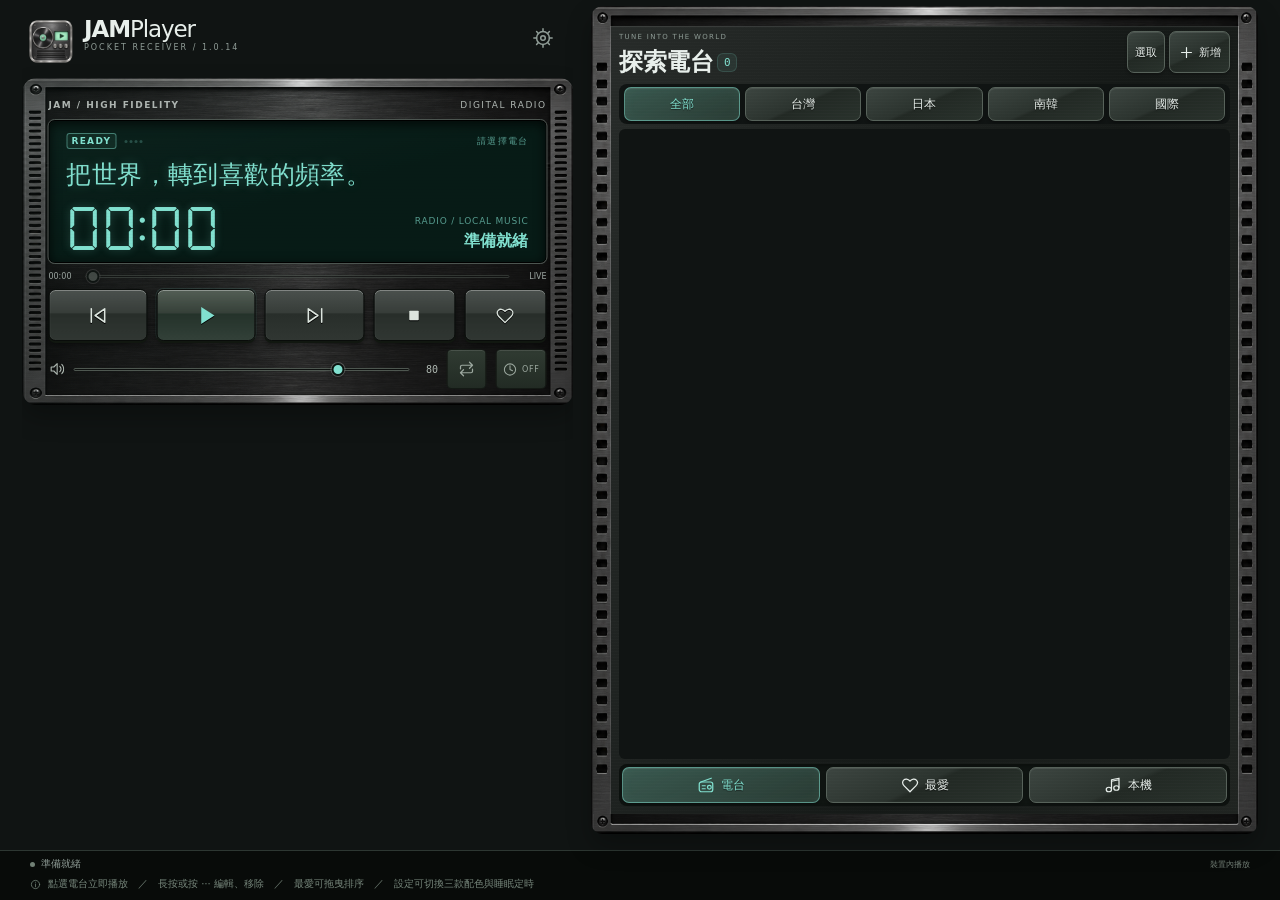
==== commit 164fafd9: "Prioritize manual sleep timers up to four hours in both editions" ====
--- a/Android/Source/ui/index.html
+++ b/Android/Source/ui/index.html
@@ -32,7 +32,7 @@
 
  <main class="workspace">
   <section class="deck-column" aria-label="播放器">
- <header class="app-header"><div class="brand"><span class="brand-mark metal-brand"><img class="app-brand-icon" src="art/amplayer-icon.png" alt="" aria-hidden="true"></span><div><h1>JAM<span>Player</span></h1><p>POCKET RECEIVER / 1.0.13</p></div></div><button class="icon-button" id="open-settings" aria-label="開啟設定"><svg><use href="#i-settings"/></svg></button></header>
+ <header class="app-header"><div class="brand"><span class="brand-mark metal-brand"><img class="app-brand-icon" src="art/amplayer-icon.png" alt="" aria-hidden="true"></span><div><h1>JAM<span>Player</span></h1><p>POCKET RECEIVER / 1.0.14</p></div></div><button class="icon-button" id="open-settings" aria-label="開啟設定"><svg><use href="#i-settings"/></svg></button></header>
    <div class="receiver-stage" id="receiver-stage">
    <article class="receiver" id="receiver">
     <div class="deck-brand"><span>JAM / HIGH FIDELITY</span><span id="deck-mode">DIGITAL RADIO</span></div>
@@ -56,11 +56,11 @@
    <div class="library-list" id="library-list" tabindex="-1"></div>
    <div class="settings-page" id="settings-page" hidden>
     <section><h3>面板配色</h3><p>同一部播放器，三種心情。</p><div class="theme-choices"><button data-theme-choice="cyan" class="theme-card cyan"><i></i><strong>冰川青</strong><span class="theme-pair"><span class="theme-radio"><svg><use href="#i-radio"/></svg><span data-i18n="radio">電台</span></span><span class="theme-music"><svg><use href="#i-music"/></svg><span data-i18n="musicShort">音樂</span></span></span></button><button data-theme-choice="amber" class="theme-card amber"><i></i><strong>經典琥珀</strong><span class="theme-pair"><span class="theme-radio"><svg><use href="#i-radio"/></svg><span data-i18n="radio">電台</span></span><span class="theme-music"><svg><use href="#i-music"/></svg><span data-i18n="musicShort">音樂</span></span></span></button><button data-theme-choice="violet" class="theme-card violet"><i></i><strong>午夜紫</strong><span class="theme-pair"><span class="theme-radio"><svg><use href="#i-radio"/></svg><span data-i18n="radio">電台</span></span><span class="theme-music"><svg><use href="#i-music"/></svg><span data-i18n="musicShort">音樂</span></span></span></button></div></section>
-    <section><h3 data-i18n="appearance">畫面與操作</h3><label class="setting-row"><span data-i18n="language">顯示語言</span><select id="setting-language" aria-label="顯示語言"><option value="auto">跟隨系統</option><option value="zh-Hant">繁體中文</option><option value="zh-Hans">简体中文</option><option value="en">English</option><option value="ja">日本語</option><option value="ko">한국어</option><option value="fr">Français</option><option value="es">Español</option><option value="pt-BR">Português (Brasil)</option><option value="de">Deutsch</option><option value="vi">Tiếng Việt</option><option value="th">ไทย</option><option value="id">Bahasa Indonesia</option></select></label><label class="setting-row"><span><span data-i18n="motion">介面動畫</span><small data-i18n="motionHint">按鈕回饋、愛心彈跳與面板滑入</small></span><input id="setting-motion" type="checkbox" role="switch"></label><label class="setting-row"><span><span data-i18n="ticker">說明跑馬燈</span><small data-i18n="tickerHint">關閉動畫後仍可點擊閱讀完整說明</small></span><input id="setting-ticker" type="checkbox" role="switch"></label><label class="setting-row"><span><span data-i18n="backgroundAutoOff">背景 1 小時自動關閉</span><small data-i18n="backgroundAutoOffHint">進入背景開始倒數，回到前景立即歸零；手動睡眠定時另行生效。</small></span><input id="setting-background-auto-off" type="checkbox" role="switch" checked></label><button class="setting-action" id="setting-sleep"><span data-i18n="sleep">睡眠定時</span><span>›</span></button><p class="catalog-note" data-i18n="backgroundRule">背景播放預設 1 小時後自動關閉；回到前景立即清零。</p></section>
+    <section><h3 data-i18n="appearance">畫面與操作</h3><label class="setting-row"><span data-i18n="language">顯示語言</span><select id="setting-language" aria-label="顯示語言"><option value="auto">跟隨系統</option><option value="zh-Hant">繁體中文</option><option value="zh-Hans">简体中文</option><option value="en">English</option><option value="ja">日本語</option><option value="ko">한국어</option><option value="fr">Français</option><option value="es">Español</option><option value="pt-BR">Português (Brasil)</option><option value="de">Deutsch</option><option value="vi">Tiếng Việt</option><option value="th">ไทย</option><option value="id">Bahasa Indonesia</option></select></label><label class="setting-row"><span><span data-i18n="motion">介面動畫</span><small data-i18n="motionHint">按鈕回饋、愛心彈跳與面板滑入</small></span><input id="setting-motion" type="checkbox" role="switch"></label><label class="setting-row"><span><span data-i18n="ticker">說明跑馬燈</span><small data-i18n="tickerHint">關閉動畫後仍可點擊閱讀完整說明</small></span><input id="setting-ticker" type="checkbox" role="switch"></label><label class="setting-row"><span><span data-i18n="backgroundAutoOff">背景 1 小時自動關閉</span><small data-i18n="backgroundAutoOffHint">進入背景開始倒數，回到前景立即歸零；手動休眠優先，最長 4 小時。</small></span><input id="setting-background-auto-off" type="checkbox" role="switch" checked></label><button class="setting-action" id="setting-sleep"><span data-i18n="sleep">睡眠定時</span><span>›</span></button><p class="catalog-note" data-i18n="backgroundRule">未設定手動休眠時，背景播放 1 小時後自動關閉；回到前景清零。</p></section>
     <section><h3 data-i18n="updates">電台清單更新</h3><label class="setting-row"><span><span data-i18n="autoUpdate">自動更新</span><small data-i18n="autoHint">每日檢查一次；由 Android 排程</small></span><input id="setting-auto" type="checkbox" role="switch"></label><label class="setting-row"><span data-i18n="wifiOnly">僅 Wi-Fi 更新</span><input id="setting-wifi" type="checkbox" role="switch"></label><label class="setting-row"><span data-i18n="primarySource">主清單來源</span><select id="setting-source"><option value="alon">72FM / Radio Browser</option><option value="iprd">IPRD</option><option value="verified">Verified Radio Streams</option><option value="openstations">OpenStations</option><option value="webradiodb">myMPD WebradioDB</option></select></label><label class="setting-row"><span><span data-i18n="fallback">啟用備選來源</span><small data-i18n="fallbackHint">失敗時依序嘗試另外兩份清單</small></span><input id="setting-fallback" type="checkbox" role="switch"></label><button class="setting-action" id="btn-update"><span data-i18n="updateNow">立即更新</span><span id="update-indicator">↻</span></button><button class="setting-action" id="btn-sources"><span data-i18n="sources">清單來源與授權</span><span>GitHub ›</span></button><p class="catalog-note" id="update-note"></p></section>
     <section><h3>電台與資料</h3><label class="setting-row"><span><span data-i18n="encoding">音樂資訊文字編碼</span><small data-i18n="encodingHint">舊檔亂碼可在此更正，不修改原檔。</small></span><select id="setting-encoding"><option value="auto" data-i18n="autoEncoding">自動偵測</option><option value="UTF-8">UTF-8</option><option value="Big5">Big5</option><option value="GB18030">GB18030</option><option value="Shift_JIS">Shift-JIS</option><option value="EUC-KR">EUC-KR</option><option value="ISO-8859-1">ISO-8859-1</option></select></label><button class="setting-action" id="btn-history">最近播放<span>查看 ›</span></button><button class="setting-action" id="btn-export">匯出資料備份<span>JSON ›</span></button><button class="setting-action" id="btn-import">匯入資料備份<span>JSON ›</span></button><button class="setting-action" id="btn-restore">補回內建電台<span>手動補回 ›</span></button><button class="setting-action" id="btn-help">使用說明<span>查看 ›</span></button><p class="catalog-note" id="catalog-note"></p></section>
     <section><h3 data-i18n="musicStorage">音樂與檔案存取</h3><button class="setting-action" id="btn-music-access"><span data-i18n="musicPermission">音樂讀取權限</span><span>›</span></button><button class="setting-action" id="btn-scan-music"><span data-i18n="scanMusic">重新掃描音樂</span><span>↻</span></button><button class="setting-action" id="btn-all-files"><span data-i18n="allFilesAccess">所有檔案存取（進階）</span><span>›</span></button><p class="catalog-note" id="music-access-note"></p><p class="catalog-note" data-i18n="musicStorageHint">掃描保留最愛與歌單；無法確認的舊記錄會保留。</p></section>
-    <section class="about"><strong>JAMPlayer 1.0.13</strong><p>原創金屬面板 · 原生背景播放<br>設定與最愛保留在裝置內，無需帳號。</p><button class="text-danger" id="btn-reset">還原全部設定</button><p class="copyright-note" data-i18n="authorCredit">Developed by Jay.W · Copyright © 2026. All rights reserved.</p></section>
+    <section class="about"><strong>JAMPlayer 1.0.14</strong><p>原創金屬面板 · 原生背景播放<br>設定與最愛保留在裝置內，無需帳號。</p><button class="text-danger" id="btn-reset">還原全部設定</button><p class="copyright-note" data-i18n="authorCredit">Developed by Jay.W · Copyright © 2026. All rights reserved.</p></section>
    </div>
  <nav class="bottom-nav" aria-label="主要功能"><button data-page="radio" class="active"><svg><use href="#i-radio"/></svg><span>電台</span></button><button data-page="favorites"><svg><use href="#i-heart"/></svg><span>最愛</span></button><button data-page="local"><svg><use href="#i-music"/></svg><span>本機</span></button></nav>
   </section>
